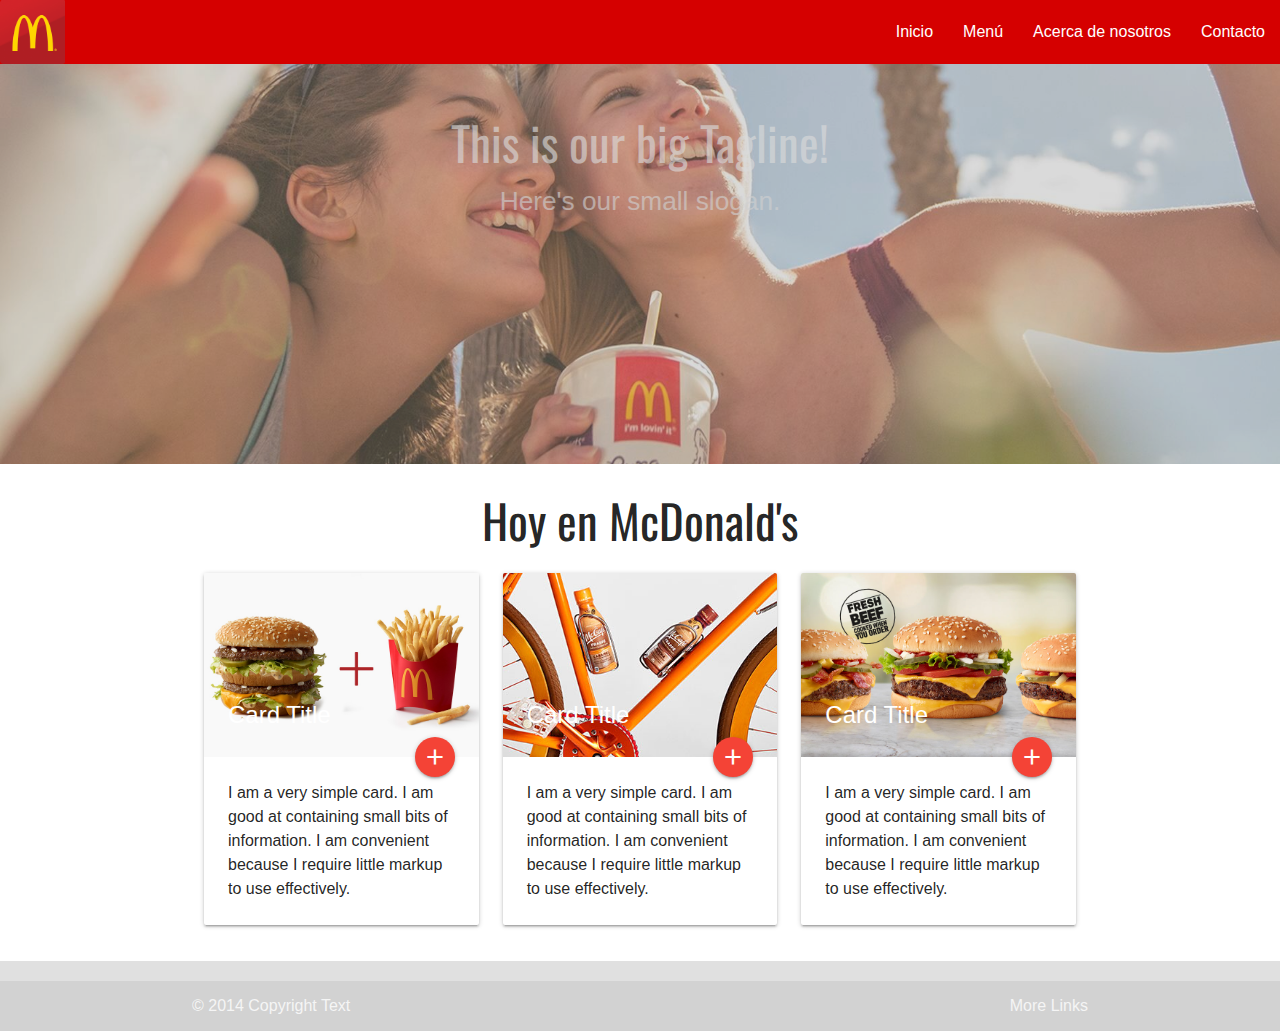
==== index.html @ acb65a36 "Practica google analytics" ====
<!DOCTYPE html>
<html lang="es">
<head>
<!--Metas-->
	<meta charset="UTF-8">
	<meta name="author" content="Natyttesen">
	<meta name="viewport" content="width=device-width, initial-scale=1.0">
	<meta name="keywords" content="Hamburguesa, México, CDMX, Sur, vegano, tocino">
	<meta name="description" content="Las hamburguesas de tu felicidad">

<!--Título-->
	<title>McDonalds</title>

<!--Links-->	
	<link rel="stylesheet" href="css/materialize.min.css">
	<link rel="stylesheet" href="css/mediaqueries.css">
	<link rel="stylesheet" href="css/style.css">
	<link href="https://fonts.googleapis.com/icon?family=Material+Icons" rel="stylesheet">	
	<link href="https://fonts.googleapis.com/css?family=Oswald&display=swap" rel="stylesheet">
</head>

<body>

<!--NAVBAR-->
	<header>
		<nav>
		  <div class="nav-wrapper red accent-4">
		    <a href="#!" class="brand-logo">
		    	<img src="img/mcdonalds-logo.png" alt="">
		    </a>
		    <a href="#" data-target="mobile-demo" class="sidenav-trigger"><i class="material-icons">menu</i></a>
		    <ul class="right hide-on-med-and-down">
		      <li><a href="index.html">Inicio</a></li>
		      <li><a href="menu.html">Menú</a></li>
		      <li><a href="nosotros.html">Acerca de nosotros</a></li>
		      <li><a href="contacto.html">Contacto</a></li>
		    </ul>
		  </div>
		</nav>

		<ul class="sidenav grey lighten-2" id="mobile-demo">
		  <li><a href="index.html">Inicio</a></li>
		  <li><a href="menu.html">Menú</a></li>
		  <li><a href="nosotros.html">Acerca de nosotros</a></li>
		  <li><a href="contacto.html">Contacto</a></li>
		</ul>	        
	</header>

	<main>
		<!--SLIDERS-->
		<div class="slider">
		    <ul class="slides">
		      <li>
		        <img src="img/fondo1.jpg"> <!-- random image -->
		        <div class="caption center-align">
		          <h3>This is our big Tagline!</h3>
		          <h5 class="light grey-text text-lighten-3">Here's our small slogan.</h5>
		        </div>
		      </li>
		      <li>
		        <img src="img/fondo2.jpg"> <!-- random image -->
		        <div class="caption left-align">
		          <h3>Left Aligned Caption</h3>
		          <h5 class="light grey-text text-lighten-3">Here's our small slogan.</h5>
		        </div>
		      </li>
		      <li>
		        <img src="img/fondo3.jpg"> <!-- random image -->
		        <div class="caption right-align">
		          <h3>Right Aligned Caption</h3>
		          <h5 class="light grey-text text-lighten-3">Here's our small slogan.</h5>
		        </div>
		      </li>
		      <li>
		        <img src="img/fondo4.jpg"> <!-- random image -->
		        <div class="caption center-align">
		          <h3>This is our big Tagline!</h3>
		          <h5 class="light grey-text text-lighten-3">Here's our small slogan.</h5>
		        </div>
		      </li>
		    </ul>
		  </div>

		<!--TITULO-->
		<div class="container">
			<h3 class="center-align hide-on-small-only">Hoy en McDonald's</h3>
			<div class="row">
			    <div class="col s12 m4">
			      <div class="card">
			        <div class="card-image">
			          <img src="img/in-card1.jpg">
			          <span class="card-title">Card Title</span>
			          <a class="btn-floating halfway-fab waves-effect waves-light red"><i class="material-icons">add</i></a>
			        </div>
			        <div class="card-content">
			          <p>I am a very simple card. I am good at containing small bits of information. I am convenient because I require little markup to use effectively.</p>
			        </div>
			      </div>
			    </div>
			    <div class="col s12 m4">
			      <div class="card">
			        <div class="card-image">
			          <img src="img/in-card2.jpg">
			          <span class="card-title">Card Title</span>
			          <a class="btn-floating halfway-fab waves-effect waves-light red"><i class="material-icons">add</i></a>
			        </div>
			        <div class="card-content">
			          <p>I am a very simple card. I am good at containing small bits of information. I am convenient because I require little markup to use effectively.</p>
			        </div>
			      </div>
			    </div>
			    <div class="col s12 m4">
			      <div class="card">
			        <div class="card-image">
			          <img src="img/in-card3.jpg">
			          <span class="card-title">Card Title</span>
			          <a class="btn-floating halfway-fab waves-effect waves-light red"><i class="material-icons">add</i></a>
			        </div>
			        <div class="card-content">
			          <p>I am a very simple card. I am good at containing small bits of information. I am convenient because I require little markup to use effectively.</p>
			        </div>
			      </div>
			    </div>
			</div>
		</div>


	</main>


<!--FOOTER-->
	<footer class="page-footer grey lighten-2">
	         <div class="footer-copyright">
	           <div class="container">
	           © 2014 Copyright Text
	           <a class="grey-text text-lighten-4 right" href="#!">More Links</a>
	           </div>
	         </div>
	</footer>
	
</body>

<script src="js/jquery.js"></script>
<script src="js/materialize.min.js"></script>
<script src="js/app.js"></script>
</html>
---- css/mediaqueries.css ----
html {
  font-size: 1rem;
}

 /* Extra small devices (phones, 600px and down) */
@media only screen and (max-width: 600px) {
	html {
    font-size: .5rem;
  	} 	
}

/* Small devices (portrait tablets and large phones, 600px and up) */
@media only screen and (min-width: 600px) {
	
}

/* Medium devices (landscape tablets, 768px and up) */
@media only screen and (min-width: 768px) {
	
	 html {
    font-size: .8rem;
  	}
  	
}

/* Large devices (laptops/desktops, 992px and up) */
@media only screen and (min-width: 992px) {
	html{
	    font-size: 1rem;
	}
}

/* Extra large devices (large laptops and desktops, 1200px and up) */
@media only screen and (min-width: 1200px) {...}
---- css/style.css ----
.brand-logo img{
	height: 64px;
}

h3{
	font-family: 'Oswald', sans-serif;
}

body {
  display: flex;
  min-height: 100vh;
  flex-direction: column;
}

main {
  flex: 1 0 auto;
}
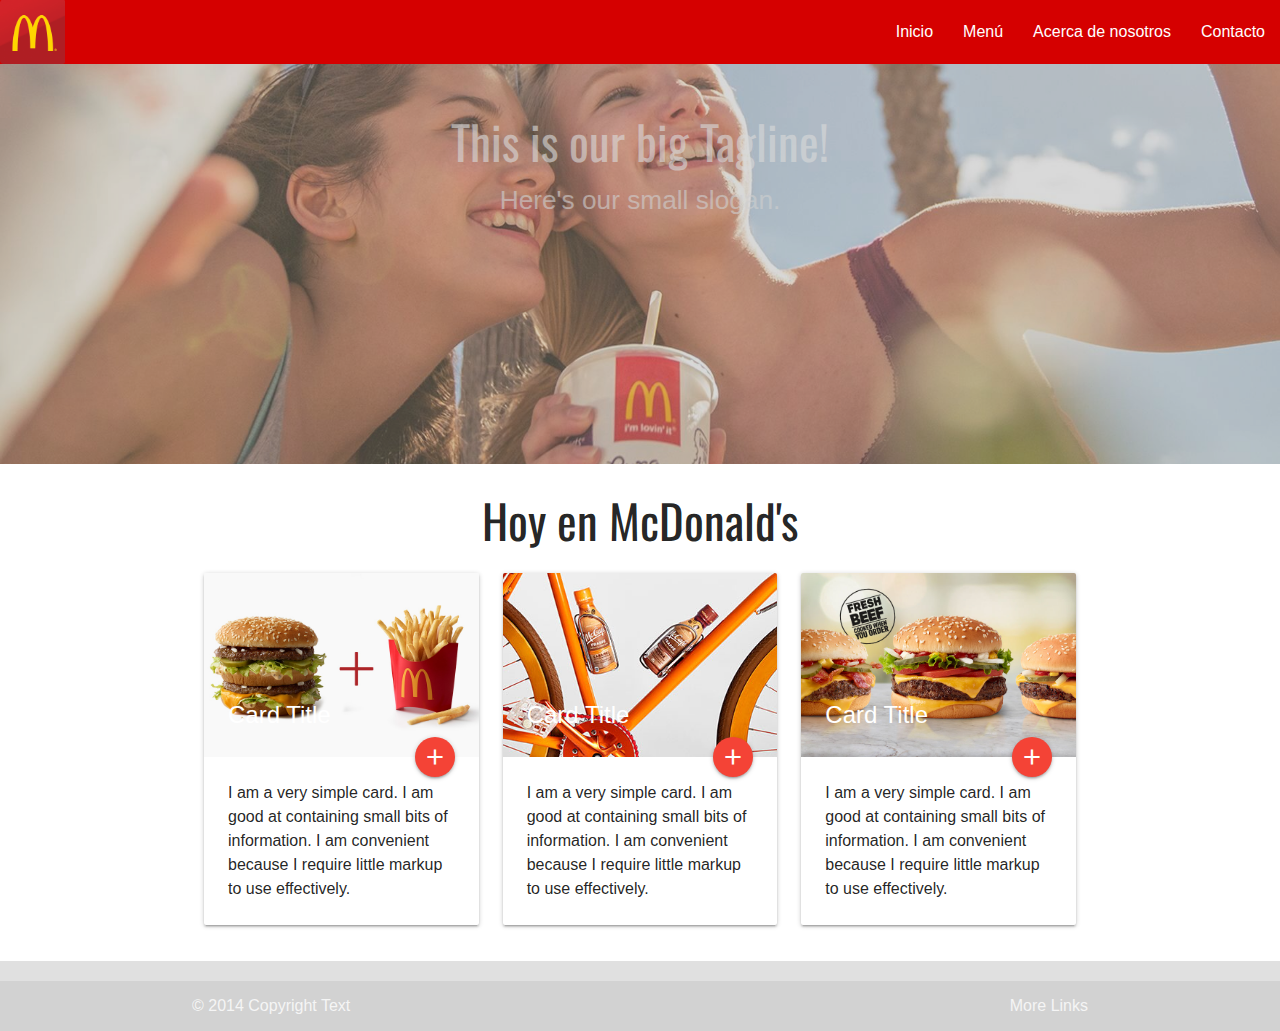
==== commit f971956f: "con google analytics" ====
--- a/index.html
+++ b/index.html
@@ -143,5 +143,14 @@
 <script src="js/jquery.js"></script>
 <script src="js/materialize.min.js"></script>
 <script src="js/app.js"></script>
+<!-- Global site tag (gtag.js) - Google Analytics -->
+<script async src="https://www.googletagmanager.com/gtag/js?id=UA-142554951-1"></script>
+<script>
+  window.dataLayer = window.dataLayer || [];
+  function gtag(){dataLayer.push(arguments);}
+  gtag('js', new Date());
+
+  gtag('config', 'UA-142554951-1');
+</script>
 </html>
 
